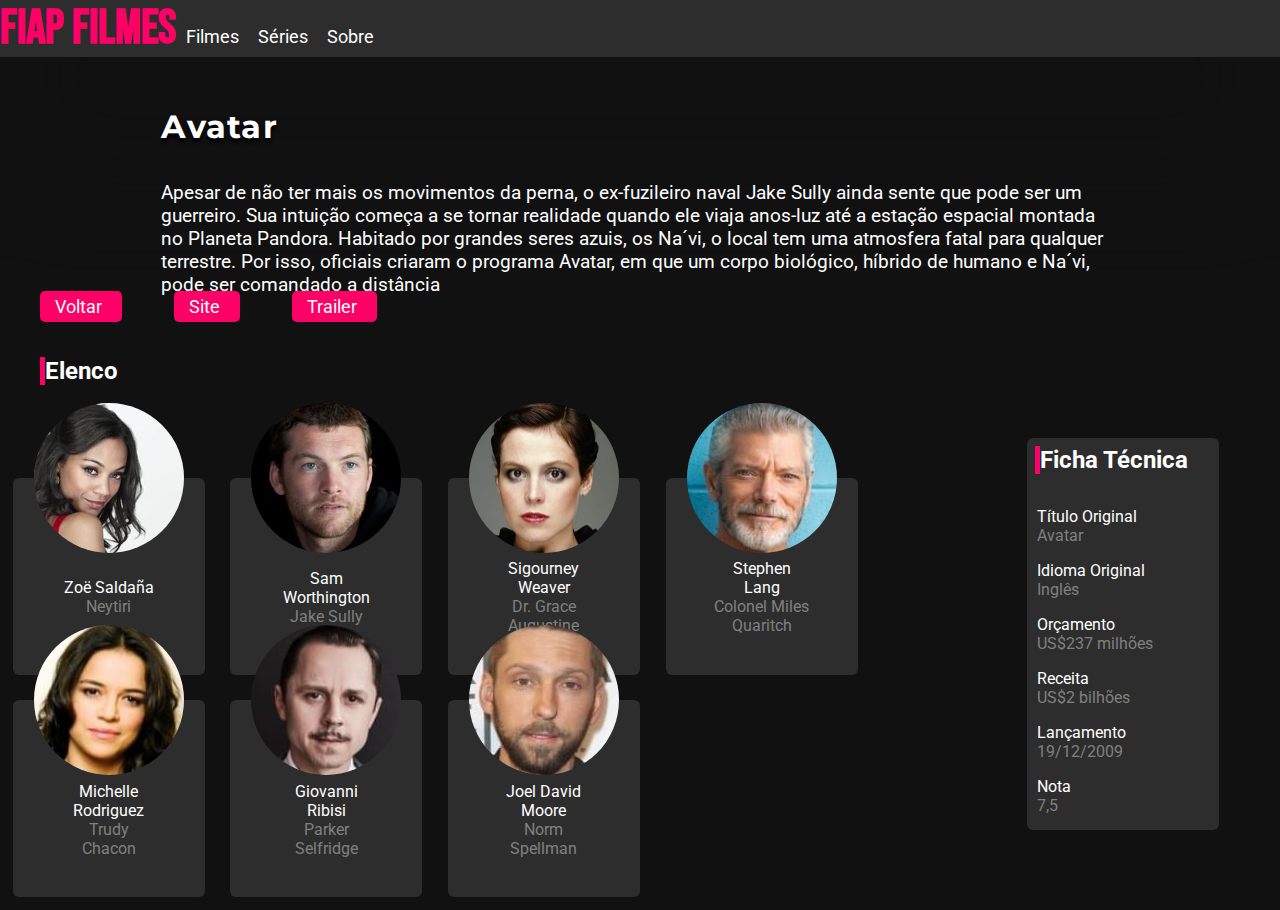
==== index.html @ c51db95d "Add files via upload" ====
<!DOCTYPE html>
<html lang="en">
<head>
    <meta charset="UTF-8">
    <meta http-equiv="X-UA-Compatible" content="IE=edge">
    <meta name="viewport" content="width=device-width, initial-scale=1.0">
    <title>Fiap Filmes</title>
   <link rel="stylesheet" href="styles.css">
   <link href="https://fonts.googleapis.com/icon?family=Material+Icons"
      rel="stylesheet">
</head>
<body>
    <header >
        <h1 id="site">Fiap Filmes</h1>
        <nav>
            <ul>
                <li><a href="">Filmes</a></li>
                <li><a href="">Séries</a></li>
                <li><a href="">Sobre</a></li>
            </ul>
        </nav>

    </header>
    <div id="hero">
        <img src="https://www.themoviedb.org/t/p/w220_and_h330_face/2QlRq0MEx8IEODKNbGZyu3Sz5UV.jpg" alt="">
        <div>
            <p id="titulo">Avatar</p>  
            <p id="descricao">Apesar de não ter mais os movimentos da perna, o ex-fuzileiro naval Jake Sully ainda sente que pode ser um guerreiro. Sua intuição começa a se tornar realidade quando ele viaja anos-luz até a estação espacial montada no Planeta Pandora. Habitado por grandes seres azuis, os Na´vi, o local tem uma atmosfera fatal para qualquer terrestre. Por isso, oficiais criaram o programa Avatar, em que um corpo biológico, híbrido de humano e Na´vi, pode ser comandado a distância </p>  
        </div> 
    </div>
    
    <a class="botao" href="">Voltar</a>
    <a class="botao" href="">Site</a>
    <a class="botao" href="">Trailer</a>
    <h2 >Elenco</h2>
    <div class="detalhes">
        <section class="filmes">
            <div class="card">
                <img src="assets/Zoë Saldaña.jpg" alt="">
                <div class="nome">
                    <p>Zoë Saldaña</p>
                    <p class="personagem">Neytiri</p>   
                </div>  

            </div>
            <div class="card">
                <img src="assets/Sam Worthington.jpg" alt="">
                <div class="nome">
                    <p>Sam Worthington</p>
                    <p class="personagem">Jake Sully</p>   
                </div>        
            </div>
            <div class="card">
                <img src="assets/Sigourney-Weaver.jpg" alt="">
                <div class="nome">
                    <p>Sigourney Weaver</p>
                    <p class="personagem">Dr. Grace Augustine</p>   
                </div>        
            </div> 
            <div class="card">
                <img src="assets/Stephen-Lang.jpg" alt="">
                <div class="nome">
                    <p>Stephen Lang</p>
                    <p class="personagem">Colonel Miles Quaritch</p>   
                </div>        
            </div> 
            <div class="card">
                <img src="assets/Michelle-Rodriguez.jpg" alt="">
                <div class="nome">
                    <p>Michelle Rodriguez</p>
                    <p class="personagem">Trudy Chacon</p>   
                </div>        
            </div> 
            <div class="card">
                <img src="assets/Giovanni-Ribisi.jpg" alt="">
                <div class="nome">
                    <p>Giovanni Ribisi</p>
                    <p class="personagem">Parker Selfridge</p>   
                </div>        
            </div> 
            <div class="card">
                <img src="assets/Joel-David-Moore.jpg" alt="">
                <div class="nome">
                    <p>Joel David Moore</p>
                    <p class="personagem">Norm Spellman</p>   
                </div>        
            </div>
        
    
   
        </section>
        <section class="informacoes">
            <div class="ficha">
                <h2 >Ficha Técnica</h2>
                <div>
                    <p class="top">Título Original</p>
                    <p class="personagem">Avatar</p>  
                    <p class="top">Idioma Original</p>
                    <p class="personagem">Inglês</p> 
                    <p class="top">Orçamento</p>
                    <p class="personagem">US$237 milhões</p> 
                    <p class="top">Receita</p>
                    <p class="personagem">US$2 bilhões</p> 
                    <p class="top">Lançamento</p>
                    <p class="personagem">19/12/2009</p> 
                    <p class="top">Nota</p>
                    <p class="personagem">7,5</p> 
                </div> 
                       
            </div>
        </section>
    </div>


</body>
</html>
---- styles.css ----
@import url('https://fonts.googleapis.com/css2?family=Bebas+Neue&family=Montserrat:wght@700&family=Roboto:wght@400;500&display=swap');

*{
    margin: 0;
    padding: 0;
}
:root{
    --cor-primaria:#F06;
    --cor-texto:#FFF;
    --cor-texto-claro:#808080;
    --bg-padrao: #111;
    --bg-destaque:#2d2d2d;
    --font-padrao:'Roboto', sans-serif;
}

body{
    background-color: var(--bg-padrao);
    font-family: var(--font-padrao);
}
header{
    display: flex;
    background-color: var(--bg-destaque);
}
#site{
    color: var(--cor-primaria);
    text-transform: uppercase;
    font-family: 'Bebas Neue', cursive;
    font-size: 3rem;
}
nav{
    display: flex;
    align-items: flex-end;
}
nav ul{
    display: flex;
    
}
nav li{
    list-style: none;
    margin: 0.6rem;
}
a{
    color: var(--cor-texto);
    font-size: 18px;
    text-decoration: none;
}

#hero{
    height: 100;
    width: 100%;
    position: relative;
    display: flex;
}

#hero::before{
    content: '';
    height: 100%;
    width: 100%;
    background-image: url('https://www.themoviedb.org/t/p/original/o0s4XsEDfDlvit5pDRKjzXR4pp2.jpg');
    position: absolute;
    background-size: cover;
    z-index: -1;
    filter:opacity(0.6);
    box-shadow: inset 0 -100px 100px var(--bg-padrao);
}

#hero #titulo{
    padding-top: 3rem;
    font-family: 'Montserrat';
    font-style: normal;
    font-weight: 700;
    font-size: 2em;
    line-height: 44px;
    letter-spacing: 0.04em;
    color: var(--cor-texto);
    text-shadow: 0px 4px 4px #000;
}
#hero #descricao{
    padding-top: 2rem;
    padding-right: 11rem;
    font-family: var(--font-padrao);
    color: var(--cor-texto);
    font-size: 1.2em;    
}
#hero img{
    border-radius: 10px;
    width: 230px;
    margin: 50px;
}
h2{
    color: var(--cor-texto);
    margin: 40px;
    border-left: var(--cor-primaria) 5px solid;
}
.card{
    display: flex;
    flex-direction: column;
    background-color: var(--bg-destaque);
    width: 12em;
    height: 12em;
    border-radius: 6px;
    padding-bottom: 5px;
    margin: .8rem;
    position: relative;
}


.card .nome{
    margin: 1.3rem 0;
    color: var(--cor-texto);
    position: absolute;
    top: 50%;
    left: 50%;
    transform: translate(-50%,-50%);
    text-align: center;
}
.personagem{
    color: var(--cor-texto-claro);
}
.card p{
    align-items: center;
}

.filmes{
    display: flex;
    flex-wrap: wrap;
    align-items: center;
    padding-top: 40px;

}
.filmes img{
    border-radius: 100%;
    width: 150px;
    height: 150px;
    position: absolute;
    left: 50%;
    transform: translate(-50%,-50%);
}
.botao{
    background-color: var(--cor-primaria);
    padding: 5px 20px 5px 15px;
    border-radius: 5px;
    margin: 0 .5rem 0 2.5rem ;
    transition: box-shadow 0.5s ease-in-out;
    
}
.botao:hover{
    box-shadow: 0 0 10px #FFF;
}
.detalhes{
    display: flex;
}
.ficha{
    display: flex;
    flex-direction: column;
    background-color: var(--bg-destaque);
    width: 12rem;
    height: auto;
    border-radius: 6px;
    padding-bottom: 5px;
    margin: .8rem;
    position: relative;
}
.ficha h2{
    margin:.5rem;
}
.ficha div{
    margin: .6rem;
}

.top{
    color: var(--cor-texto);
    padding-top: 1rem;
}
.informacoes{
    position: relative;
    right: 3rem;
    padding-left: 4rem;
}
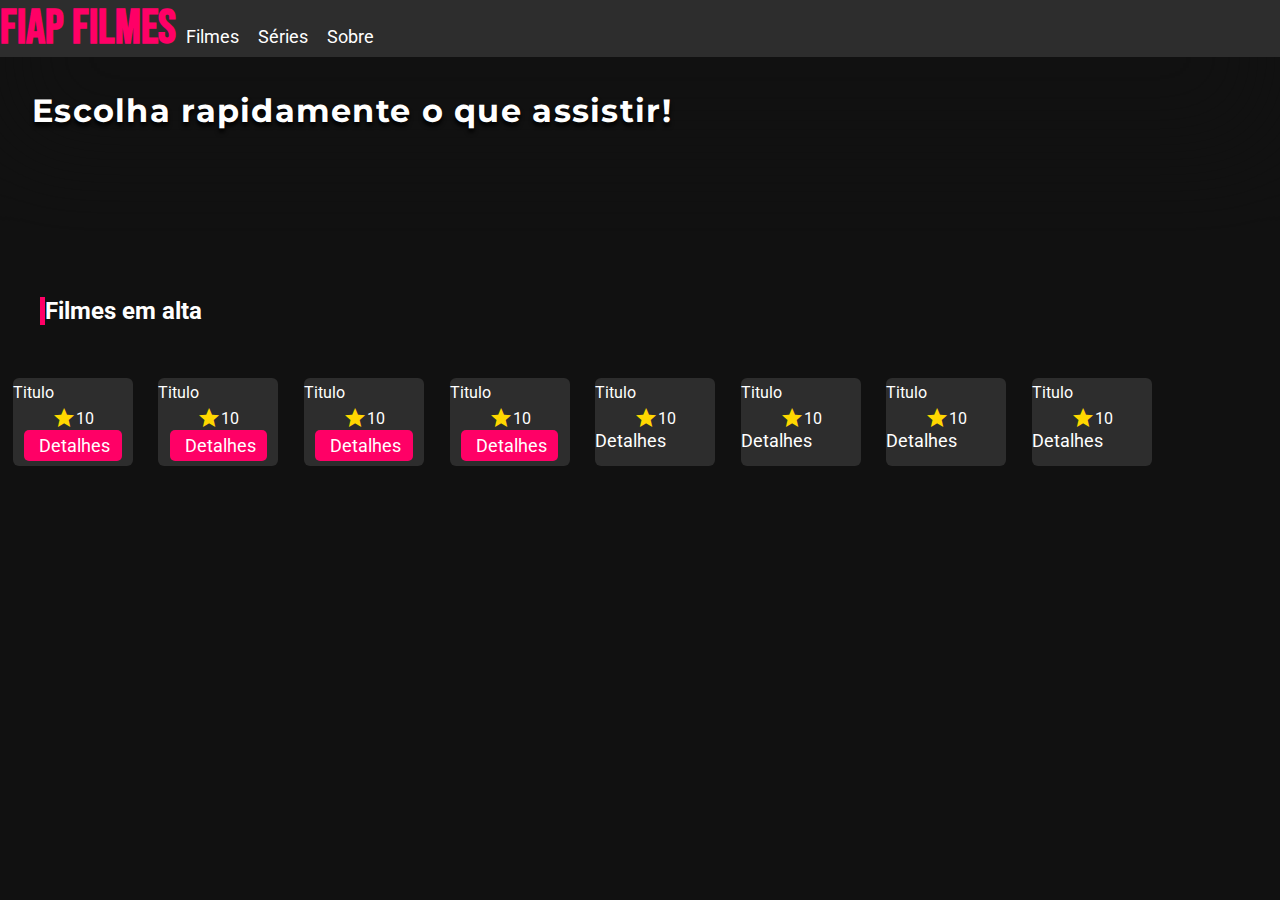
==== commit a3e52b27: "Add sobre e refactor" ====
--- a/index.html
+++ b/index.html
@@ -21,96 +21,88 @@
         </nav>
 
     </header>
-    <div id="hero">
-        <img src="https://www.themoviedb.org/t/p/w220_and_h330_face/2QlRq0MEx8IEODKNbGZyu3Sz5UV.jpg" alt="">
-        <div>
-            <p id="titulo">Avatar</p>  
-            <p id="descricao">Apesar de não ter mais os movimentos da perna, o ex-fuzileiro naval Jake Sully ainda sente que pode ser um guerreiro. Sua intuição começa a se tornar realidade quando ele viaja anos-luz até a estação espacial montada no Planeta Pandora. Habitado por grandes seres azuis, os Na´vi, o local tem uma atmosfera fatal para qualquer terrestre. Por isso, oficiais criaram o programa Avatar, em que um corpo biológico, híbrido de humano e Na´vi, pode ser comandado a distância </p>  
-        </div> 
-    </div>
-    
-    <a class="botao" href="">Voltar</a>
-    <a class="botao" href="">Site</a>
-    <a class="botao" href="">Trailer</a>
-    <h2 >Elenco</h2>
-    <div class="detalhes">
-        <section class="filmes">
-            <div class="card">
-                <img src="assets/Zoë Saldaña.jpg" alt="">
-                <div class="nome">
-                    <p>Zoë Saldaña</p>
-                    <p class="personagem">Neytiri</p>   
-                </div>  
-
-            </div>
-            <div class="card">
-                <img src="assets/Sam Worthington.jpg" alt="">
-                <div class="nome">
-                    <p>Sam Worthington</p>
-                    <p class="personagem">Jake Sully</p>   
-                </div>        
-            </div>
-            <div class="card">
-                <img src="assets/Sigourney-Weaver.jpg" alt="">
-                <div class="nome">
-                    <p>Sigourney Weaver</p>
-                    <p class="personagem">Dr. Grace Augustine</p>   
-                </div>        
-            </div> 
-            <div class="card">
-                <img src="assets/Stephen-Lang.jpg" alt="">
-                <div class="nome">
-                    <p>Stephen Lang</p>
-                    <p class="personagem">Colonel Miles Quaritch</p>   
-                </div>        
-            </div> 
-            <div class="card">
-                <img src="assets/Michelle-Rodriguez.jpg" alt="">
-                <div class="nome">
-                    <p>Michelle Rodriguez</p>
-                    <p class="personagem">Trudy Chacon</p>   
-                </div>        
-            </div> 
-            <div class="card">
-                <img src="assets/Giovanni-Ribisi.jpg" alt="">
-                <div class="nome">
-                    <p>Giovanni Ribisi</p>
-                    <p class="personagem">Parker Selfridge</p>   
-                </div>        
-            </div> 
-            <div class="card">
-                <img src="assets/Joel-David-Moore.jpg" alt="">
-                <div class="nome">
-                    <p>Joel David Moore</p>
-                    <p class="personagem">Norm Spellman</p>   
-                </div>        
-            </div>
-        
-    
-   
-        </section>
-        <section class="informacoes">
-            <div class="ficha">
-                <h2 >Ficha Técnica</h2>
-                <div>
-                    <p class="top">Título Original</p>
-                    <p class="personagem">Avatar</p>  
-                    <p class="top">Idioma Original</p>
-                    <p class="personagem">Inglês</p> 
-                    <p class="top">Orçamento</p>
-                    <p class="personagem">US$237 milhões</p> 
-                    <p class="top">Receita</p>
-                    <p class="personagem">US$2 bilhões</p> 
-                    <p class="top">Lançamento</p>
-                    <p class="personagem">19/12/2009</p> 
-                    <p class="top">Nota</p>
-                    <p class="personagem">7,5</p> 
-                </div> 
-                       
-            </div>
-        </section>
+    <div id="hero-index">
+        <p>Escolha rapidamente o que assistir! </p>
     </div>
 
+    <h2>Filmes em alta</h2>
+<section class="filmes-index">
+    <div class="card-index">
+        <img src="https://www.themoviedb.org/t/p/w94_and_h141_bestv2/ncBNV5G7EBLPK2X6cO55krYrPRw.jpg" alt="">
+        <p>Titulo</p>
+        <div class="nota">
+            <span class="material-icons estrela">
+                star</span>
+               <span>10</span>
+        </div>
+        <a class="botao-index" href="">Detalhes</a>
+    </div>
+    <div class="card-index">
+        <img src="https://www.themoviedb.org/t/p/w94_and_h141_bestv2/ncBNV5G7EBLPK2X6cO55krYrPRw.jpg" alt="">
+        <p>Titulo</p>
+        <div class="nota">
+            <span class="material-icons estrela">
+                star</span>
+               <span>10</span>
+        </div>
+        <a class="botao-index" href="">Detalhes</a>
+    </div>
+    <div class="card-index">
+        <img src="https://www.themoviedb.org/t/p/w94_and_h141_bestv2/ncBNV5G7EBLPK2X6cO55krYrPRw.jpg" alt="">
+        <p>Titulo</p>
+        <div class="nota">
+            <span class="material-icons estrela">
+                star</span>
+               <span>10</span>
+        </div>
+        <a class="botao-index" href="">Detalhes</a>
+    </div>
+    <div class="card-index">
+        <img src="https://www.themoviedb.org/t/p/w94_and_h141_bestv2/ncBNV5G7EBLPK2X6cO55krYrPRw.jpg" alt="">
+        <p>Titulo</p>
+        <div class="nota">
+            <span class="material-icons estrela">
+                star</span>
+               <span>10</span>
+        </div>
+        <a class="botao-index" href="">Detalhes</a>
+    </div><div class="card-index">
+        <img src="https://www.themoviedb.org/t/p/w94_and_h141_bestv2/ncBNV5G7EBLPK2X6cO55krYrPRw.jpg" alt="">
+        <p>Titulo</p>
+        <div class="nota">
+            <span class="material-icons estrela">
+                star</span>
+               <span>10</span>
+        </div>
+        <a class="botão-index" href="">Detalhes</a>
+    </div><div class="card-index">
+        <img src="https://www.themoviedb.org/t/p/w94_and_h141_bestv2/ncBNV5G7EBLPK2X6cO55krYrPRw.jpg" alt="">
+        <p>Titulo</p>
+        <div class="nota">
+            <span class="material-icons estrela">
+                star</span>
+               <span>10</span>
+        </div>
+        <a class="botão-index" href="">Detalhes</a>
+    </div><div class="card-index">
+        <img src="https://www.themoviedb.org/t/p/w94_and_h141_bestv2/ncBNV5G7EBLPK2X6cO55krYrPRw.jpg" alt="">
+        <p>Titulo</p>
+        <div class="nota">
+            <span class="material-icons estrela">
+                star</span>
+               <span>10</span>
+        </div>
+        <a class="botão-index" href="">Detalhes</a>
+    </div><div class="card-index">
+        <img src="https://www.themoviedb.org/t/p/w94_and_h141_bestv2/ncBNV5G7EBLPK2X6cO55krYrPRw.jpg" alt="">
+        <p>Titulo</p>
+        <div class="nota">
+            <span class="material-icons estrela">
+                star</span>
+               <span>10</span>
+        </div>
+        <a class="botão-index" href="">Detalhes</a>
+    </div>
+</section>
 
-</body>
-</html>+</body>--- a/styles.css
+++ b/styles.css
@@ -44,7 +44,35 @@
     font-size: 18px;
     text-decoration: none;
 }
-
+#hero-index{
+    height: 12.5rem;
+    width: 100%;
+    position: relative;
+}
+
+#hero-index::before{
+    content: '';
+    height: 100%;
+    width: 100%;
+    background-image: url('https://www.themoviedb.org/t/p/original/725WE0Qb1BbUF7aGvjiQqzzffpg.jpg');
+    position: absolute;
+    background-size: cover;
+    z-index: -1;
+    filter:opacity(0.6);
+    box-shadow: inset 0 -100px 100px var(--bg-padrao);
+}
+
+#hero-index p{
+    padding: 2rem;
+    font-family: 'Montserrat';
+    font-style: normal;
+    font-weight: 700;
+    font-size: 2em;
+    line-height: 44px;
+    letter-spacing: 0.04em;
+    color: var(--cor-texto);
+    text-shadow: 0px 4px 4px #000;
+}
 #hero{
     height: 100;
     width: 100%;
@@ -92,6 +120,33 @@
     margin: 40px;
     border-left: var(--cor-primaria) 5px solid;
 }
+.card-index{
+    display: flex;
+    flex-direction: column;
+    background-color: var(--bg-destaque);
+    width: 120px;
+    border-radius: 6px;
+    padding-bottom: 5px;
+    margin: .8rem;
+}
+.card-index img{
+    border-radius: 6px;
+    width: 120px;
+}
+
+.card-index p{
+    margin: .3rem 0;
+    color: var(--cor-texto);
+}
+.card-index .nota{
+    display: flex;
+    align-items: center;
+    color: var(--cor-texto);
+    justify-content: center;
+}
+.card-index .estrela{
+    color: gold;
+}
 .card{
     display: flex;
     flex-direction: column;
@@ -120,7 +175,10 @@
 .card p{
     align-items: center;
 }
-
+.filmes-index{
+    display: flex;
+    flex-wrap: wrap;
+}
 .filmes{
     display: flex;
     flex-wrap: wrap;
@@ -135,6 +193,16 @@
     position: absolute;
     left: 50%;
     transform: translate(-50%,-50%);
+}
+.botao-index{
+    background-color: var(--cor-primaria);
+    padding: 5px 20px 5px 15px;
+    border-radius: 5px;
+    margin: 0 0.7rem;
+    transition: box-shadow 0.5s ease-in-out;
+}
+.botao-index:hover{
+    box-shadow: 0 0 10px #FFF;
 }
 .botao{
     background-color: var(--cor-primaria);
@@ -179,4 +247,3 @@
 }
 
 
-
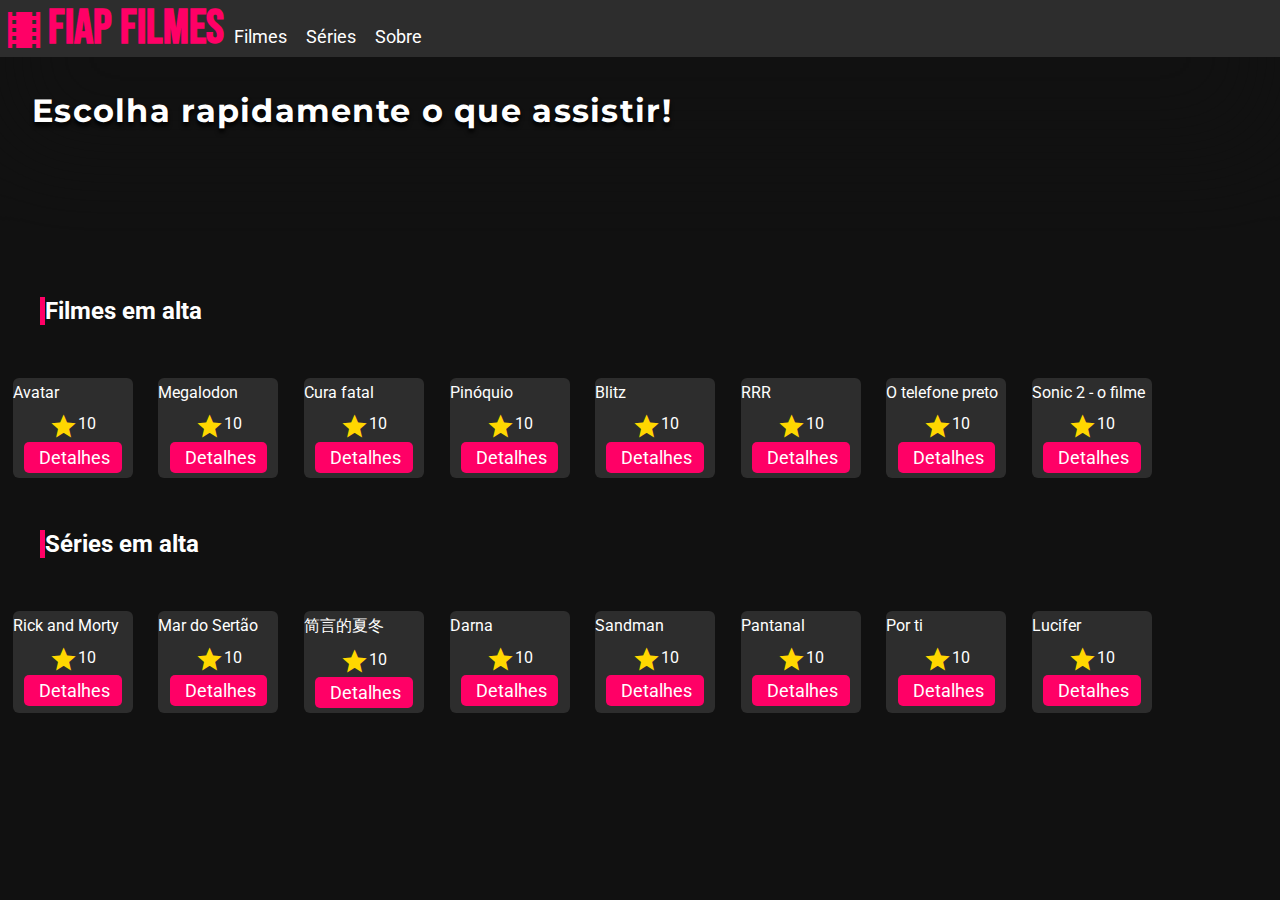
==== commit b148834e: "Update index.html" ====
--- a/index.html
+++ b/index.html
@@ -11,10 +11,13 @@
 </head>
 <body>
     <header >
+        <span class="material-icons">
+            theaters
+            </span>
         <h1 id="site">Fiap Filmes</h1>
         <nav>
             <ul>
-                <li><a href="">Filmes</a></li>
+                <li><a click()="" href="">Filmes</a></li>
                 <li><a href="">Séries</a></li>
                 <li><a href="">Sobre</a></li>
             </ul>
@@ -28,8 +31,8 @@
     <h2>Filmes em alta</h2>
 <section class="filmes-index">
     <div class="card-index">
-        <img src="https://www.themoviedb.org/t/p/w94_and_h141_bestv2/ncBNV5G7EBLPK2X6cO55krYrPRw.jpg" alt="">
-        <p>Titulo</p>
+        <img src="https://www.themoviedb.org/t/p/w94_and_h141_bestv2/2QlRq0MEx8IEODKNbGZyu3Sz5UV.jpg" alt="">
+        <p>Avatar</p>
         <div class="nota">
             <span class="material-icons estrela">
                 star</span>
@@ -38,8 +41,8 @@
         <a class="botao-index" href="">Detalhes</a>
     </div>
     <div class="card-index">
-        <img src="https://www.themoviedb.org/t/p/w94_and_h141_bestv2/ncBNV5G7EBLPK2X6cO55krYrPRw.jpg" alt="">
-        <p>Titulo</p>
+        <img src="https://www.themoviedb.org/t/p/w220_and_h330_face/hES2eVAbVt08JJTqgu3jmI34Yxx.jpg" alt="">
+        <p>Megalodon</p>
         <div class="nota">
             <span class="material-icons estrela">
                 star</span>
@@ -48,8 +51,8 @@
         <a class="botao-index" href="">Detalhes</a>
     </div>
     <div class="card-index">
-        <img src="https://www.themoviedb.org/t/p/w94_and_h141_bestv2/ncBNV5G7EBLPK2X6cO55krYrPRw.jpg" alt="">
-        <p>Titulo</p>
+        <img src="https://www.themoviedb.org/t/p/w220_and_h330_face/yPuyVIbMuz4V9CHIvuLy6IzPjby.jpg" alt="">
+        <p>Cura fatal</p>
         <div class="nota">
             <span class="material-icons estrela">
                 star</span>
@@ -58,51 +61,138 @@
         <a class="botao-index" href="">Detalhes</a>
     </div>
     <div class="card-index">
-        <img src="https://www.themoviedb.org/t/p/w94_and_h141_bestv2/ncBNV5G7EBLPK2X6cO55krYrPRw.jpg" alt="">
-        <p>Titulo</p>
+        <img src="https://www.themoviedb.org/t/p/w220_and_h330_face/hVPMjz4GXxxS4dMcaxTComi3KzR.jpg" alt="">
+        <p>Pinóquio</p>
         <div class="nota">
             <span class="material-icons estrela">
                 star</span>
                <span>10</span>
         </div>
         <a class="botao-index" href="">Detalhes</a>
-    </div><div class="card-index">
-        <img src="https://www.themoviedb.org/t/p/w94_and_h141_bestv2/ncBNV5G7EBLPK2X6cO55krYrPRw.jpg" alt="">
-        <p>Titulo</p>
+    </div>
+    <div class="card-index">
+        <img src="https://www.themoviedb.org/t/p/w220_and_h330_face/qjqmhhc7uLub22mhu4V6DjOBwXM.jpg" alt="">
+        <p>Blitz</p>
         <div class="nota">
             <span class="material-icons estrela">
                 star</span>
                <span>10</span>
         </div>
-        <a class="botão-index" href="">Detalhes</a>
-    </div><div class="card-index">
-        <img src="https://www.themoviedb.org/t/p/w94_and_h141_bestv2/ncBNV5G7EBLPK2X6cO55krYrPRw.jpg" alt="">
-        <p>Titulo</p>
+        <a class="botao-index" href="">Detalhes</a>
+    </div>
+    <div class="card-index">
+        <img src="https://www.themoviedb.org/t/p/w220_and_h330_face/d0W61w08KPAxO63uuM0Xspxb27l.jpg" alt="">
+        <p>RRR</p>
         <div class="nota">
             <span class="material-icons estrela">
                 star</span>
                <span>10</span>
         </div>
-        <a class="botão-index" href="">Detalhes</a>
-    </div><div class="card-index">
-        <img src="https://www.themoviedb.org/t/p/w94_and_h141_bestv2/ncBNV5G7EBLPK2X6cO55krYrPRw.jpg" alt="">
-        <p>Titulo</p>
+        <a class="botao-index" href="">Detalhes</a>
+    </div>
+    <div class="card-index">
+        <img src="https://www.themoviedb.org/t/p/w220_and_h330_face/yw6H4C64tjBWlyKFG1pzmq5zOQh.jpg" alt="">
+        <p>O telefone preto</p>
         <div class="nota">
             <span class="material-icons estrela">
                 star</span>
                <span>10</span>
         </div>
-        <a class="botão-index" href="">Detalhes</a>
-    </div><div class="card-index">
-        <img src="https://www.themoviedb.org/t/p/w94_and_h141_bestv2/ncBNV5G7EBLPK2X6cO55krYrPRw.jpg" alt="">
-        <p>Titulo</p>
+        <a class="botao-index" href="">Detalhes</a>
+    </div>
+    <div class="card-index">
+        <img src="https://www.themoviedb.org/t/p/w220_and_h330_face/f4SvCKIUrC2cDR7Xo4k1kaGAqQ2.jpg" alt="">
+        <p>Sonic 2 - o filme</p>
         <div class="nota">
             <span class="material-icons estrela">
                 star</span>
                <span>10</span>
         </div>
-        <a class="botão-index" href="">Detalhes</a>
+        <a class="botao-index" href="">Detalhes</a>
+    </div>
+</section>
+<h2>Séries em alta</h2>
+<section class="filmes-index">
+    <div class="card-index">
+        <img src="https://www.themoviedb.org/t/p/w220_and_h330_face/8kOWDBK6XlPUzckuHDo3wwVRFwt.jpg" alt="">
+        <p>Rick and Morty</p>
+        <div class="nota">
+            <span class="material-icons estrela">
+                star</span>
+               <span>10</span>
+        </div>
+        <a class="botao-index" href="">Detalhes</a>
+    </div>
+    <div class="card-index">
+        <img src="https://www.themoviedb.org/t/p/w220_and_h330_face/ixgnqO8xhFMb1zr8RRFsyeZ9CdD.jpg" alt="">
+        <p>Mar do Sertão</p>
+        <div class="nota">
+            <span class="material-icons estrela">
+                star</span>
+               <span>10</span>
+        </div>
+        <a class="botao-index" href="">Detalhes</a>
+    </div>
+    <div class="card-index">
+        <img src="https://www.themoviedb.org/t/p/w220_and_h330_face/74Z6Ka23i1lKd4ytqXY1nzqVBz.jpg" alt="">
+        <p>简言的夏冬</p>
+        <div class="nota">
+            <span class="material-icons estrela">
+                star</span>
+               <span>10</span>
+        </div>
+        <a class="botao-index" href="">Detalhes</a>
+    </div>
+    <div class="card-index">
+        <img src="https://www.themoviedb.org/t/p/w220_and_h330_face/tYJpx8SQRDZtqFYu9MZ6RtktPAe.jpg" alt="">
+        <p>Darna</p>
+        <div class="nota">
+            <span class="material-icons estrela">
+                star</span>
+               <span>10</span>
+        </div>
+        <a class="botao-index" href="">Detalhes</a>
+    </div>
+    <div class="card-index">
+        <img src="https://www.themoviedb.org/t/p/w220_and_h330_face/q54qEgagGOYCq5D1903eBVMNkbo.jpg" alt="">
+        <p>Sandman</p>
+        <div class="nota">
+            <span class="material-icons estrela">
+                star</span>
+               <span>10</span>
+        </div>
+        <a class="botao-index" href="">Detalhes</a>
+    </div>
+    <div class="card-index">
+        <img src="https://www.themoviedb.org/t/p/w220_and_h330_face/aJEkzF3Tw5ipWlKLRPL6eqboSdV.jpg" alt="">
+        <p>Pantanal</p>
+        <div class="nota">
+            <span class="material-icons estrela">
+                star</span>
+               <span>10</span>
+        </div>
+        <a class="botao-index" href="">Detalhes</a>
+    </div>
+    <div class="card-index">
+        <img src="https://www.themoviedb.org/t/p/w220_and_h330_face/7GmlOYoR2GNiBRFs47azHIcqncR.jpg" alt="">
+        <p>Por ti</p>
+        <div class="nota">
+            <span class="material-icons estrela">
+                star</span>
+               <span>10</span>
+        </div>
+        <a class="botao-index" href="">Detalhes</a>
+    </div>
+    <div class="card-index">
+        <img src="https://www.themoviedb.org/t/p/w220_and_h330_face/hdKxcoV5CFc3sGOmbGXDXbx1cTZ.jpg" alt="">
+        <p>Lucifer</p>
+        <div class="nota">
+            <span class="material-icons estrela">
+                star</span>
+               <span>10</span>
+        </div>
+        <a class="botao-index" href="">Detalhes</a>
     </div>
 </section>
 
-</body>+</body>
--- a/styles.css
+++ b/styles.css
@@ -146,6 +146,7 @@
 }
 .card-index .estrela{
     color: gold;
+    font-size: 1.8rem !important;
 }
 .card{
     display: flex;
@@ -246,4 +247,15 @@
     padding-left: 4rem;
 }
 
-
+.material-icons{
+    color: var(--cor-primaria);
+    padding-top: .4rem;
+    font-size: 3rem !important;
+}
+.botao .material-icons{
+    color: var(--cor-texto);
+    padding-right: .5rem;
+    font-size: 1.5rem !important;
+}
+
+
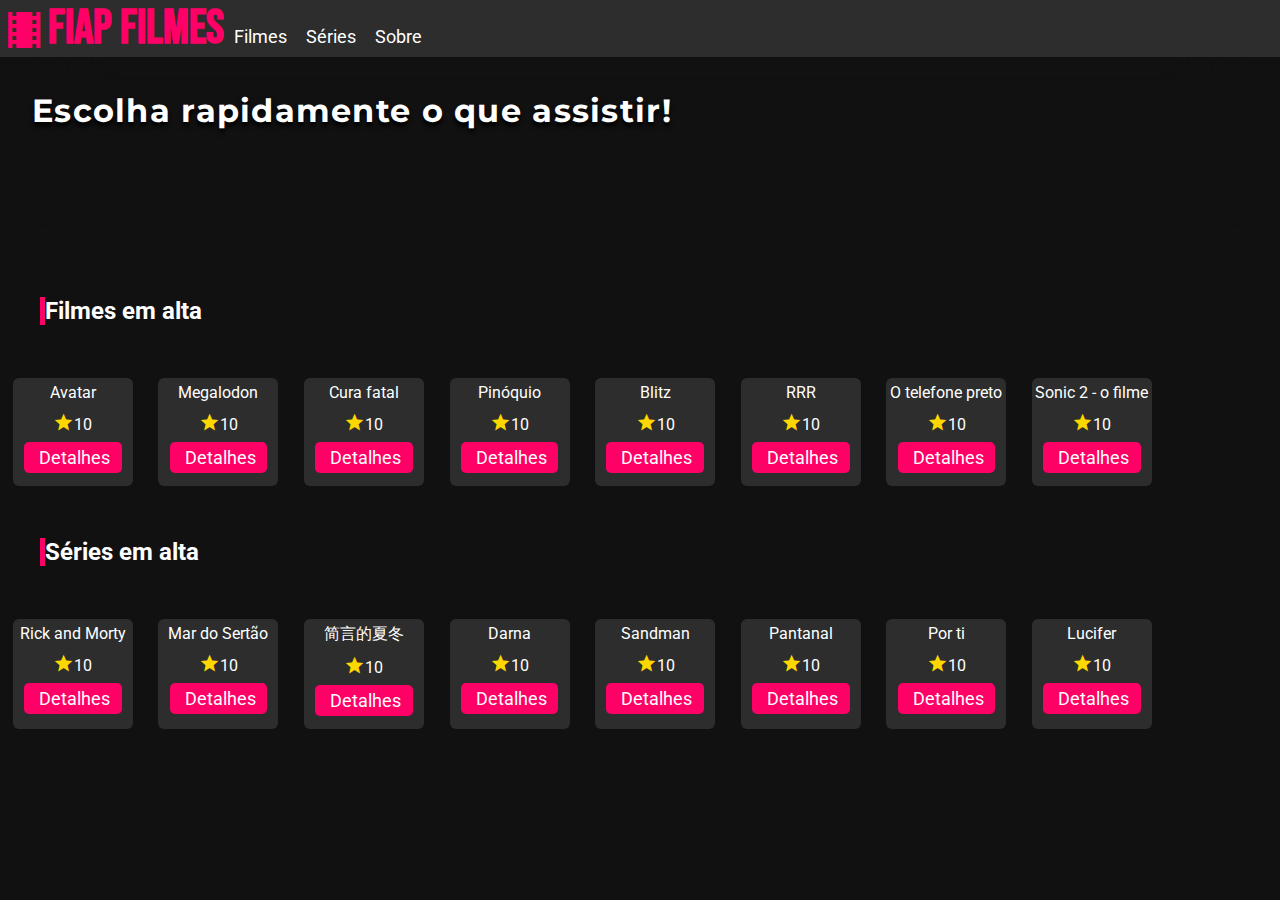
==== commit e5f7c2cc: "Update index.html" ====
--- a/index.html
+++ b/index.html
@@ -1,198 +1,239 @@
 <!DOCTYPE html>
 <html lang="en">
-<head>
-    <meta charset="UTF-8">
-    <meta http-equiv="X-UA-Compatible" content="IE=edge">
-    <meta name="viewport" content="width=device-width, initial-scale=1.0">
+  <head>
+    <meta charset="UTF-8" />
+    <meta http-equiv="X-UA-Compatible" content="IE=edge" />
+    <meta name="viewport" content="width=device-width, initial-scale=1.0" />
     <title>Fiap Filmes</title>
-   <link rel="stylesheet" href="styles.css">
-   <link href="https://fonts.googleapis.com/icon?family=Material+Icons"
-      rel="stylesheet">
-</head>
-<body>
-    <header >
-        <span class="material-icons">
-            theaters
-            </span>
-        <h1 id="site">Fiap Filmes</h1>
-        <nav>
-            <ul>
-                <li><a click()="" href="">Filmes</a></li>
-                <li><a href="">Séries</a></li>
-                <li><a href="">Sobre</a></li>
-            </ul>
-        </nav>
-
+    <link rel="stylesheet" href="styles.css" />
+    <link
+      href="https://fonts.googleapis.com/icon?family=Material+Icons"
+      rel="stylesheet"
+    />
+  </head>
+  <body>
+    <header>
+      <span class="material-icons"> theaters </span>
+      <h1 id="site">Fiap Filmes</h1>
+      <nav>
+        <ul>
+          <li>
+            <a href="http://127.0.0.1:5500/FilmesWeb-main/index.html">Filmes</a>
+          </li>
+          <li>
+            <a href="http://127.0.0.1:5500/FilmesWeb-main/index.html">Séries</a>
+          </li>
+          <li>
+            <a href="http://127.0.0.1:5500/FilmesWeb-main/sobre.html">Sobre</a>
+          </li>
+        </ul>
+      </nav>
     </header>
     <div id="hero-index">
-        <p>Escolha rapidamente o que assistir! </p>
+      <p>Escolha rapidamente o que assistir!</p>
     </div>
 
     <h2>Filmes em alta</h2>
-<section class="filmes-index">
-    <div class="card-index">
-        <img src="https://www.themoviedb.org/t/p/w94_and_h141_bestv2/2QlRq0MEx8IEODKNbGZyu3Sz5UV.jpg" alt="">
+    <section class="filmes-index">
+      <div class="card-index">
+        <img
+          src="https://www.themoviedb.org/t/p/w94_and_h141_bestv2/2QlRq0MEx8IEODKNbGZyu3Sz5UV.jpg"
+          alt=""
+        />
         <p>Avatar</p>
         <div class="nota">
-            <span class="material-icons estrela">
-                star</span>
-               <span>10</span>
-        </div>
-        <a class="botao-index" href="">Detalhes</a>
-    </div>
-    <div class="card-index">
-        <img src="https://www.themoviedb.org/t/p/w220_and_h330_face/hES2eVAbVt08JJTqgu3jmI34Yxx.jpg" alt="">
+          <span class="material-icons estrela"> star</span>
+          <span>10</span>
+        </div>
+        <a
+          class="botao-index"
+          href="http://127.0.0.1:5500/FilmesWeb-main/detalhes.html"
+          >Detalhes</a
+        >
+      </div>
+      <div class="card-index">
+        <img
+          src="https://www.themoviedb.org/t/p/w220_and_h330_face/hES2eVAbVt08JJTqgu3jmI34Yxx.jpg"
+          alt=""
+        />
         <p>Megalodon</p>
         <div class="nota">
-            <span class="material-icons estrela">
-                star</span>
-               <span>10</span>
-        </div>
-        <a class="botao-index" href="">Detalhes</a>
-    </div>
-    <div class="card-index">
-        <img src="https://www.themoviedb.org/t/p/w220_and_h330_face/yPuyVIbMuz4V9CHIvuLy6IzPjby.jpg" alt="">
+          <span class="material-icons estrela"> star</span>
+          <span>10</span>
+        </div>
+        <a class="botao-index" href="">Detalhes</a>
+      </div>
+      <div class="card-index">
+        <img
+          src="https://www.themoviedb.org/t/p/w220_and_h330_face/yPuyVIbMuz4V9CHIvuLy6IzPjby.jpg"
+          alt=""
+        />
         <p>Cura fatal</p>
         <div class="nota">
-            <span class="material-icons estrela">
-                star</span>
-               <span>10</span>
-        </div>
-        <a class="botao-index" href="">Detalhes</a>
-    </div>
-    <div class="card-index">
-        <img src="https://www.themoviedb.org/t/p/w220_and_h330_face/hVPMjz4GXxxS4dMcaxTComi3KzR.jpg" alt="">
+          <span class="material-icons estrela"> star</span>
+          <span>10</span>
+        </div>
+        <a class="botao-index" href="">Detalhes</a>
+      </div>
+      <div class="card-index">
+        <img
+          src="https://www.themoviedb.org/t/p/w220_and_h330_face/hVPMjz4GXxxS4dMcaxTComi3KzR.jpg"
+          alt=""
+        />
         <p>Pinóquio</p>
         <div class="nota">
-            <span class="material-icons estrela">
-                star</span>
-               <span>10</span>
-        </div>
-        <a class="botao-index" href="">Detalhes</a>
-    </div>
-    <div class="card-index">
-        <img src="https://www.themoviedb.org/t/p/w220_and_h330_face/qjqmhhc7uLub22mhu4V6DjOBwXM.jpg" alt="">
+          <span class="material-icons estrela"> star</span>
+          <span>10</span>
+        </div>
+        <a class="botao-index" href="">Detalhes</a>
+      </div>
+      <div class="card-index">
+        <img
+          src="https://www.themoviedb.org/t/p/w220_and_h330_face/qjqmhhc7uLub22mhu4V6DjOBwXM.jpg"
+          alt=""
+        />
         <p>Blitz</p>
         <div class="nota">
-            <span class="material-icons estrela">
-                star</span>
-               <span>10</span>
-        </div>
-        <a class="botao-index" href="">Detalhes</a>
-    </div>
-    <div class="card-index">
-        <img src="https://www.themoviedb.org/t/p/w220_and_h330_face/d0W61w08KPAxO63uuM0Xspxb27l.jpg" alt="">
+          <span class="material-icons estrela"> star</span>
+          <span>10</span>
+        </div>
+        <a class="botao-index" href="">Detalhes</a>
+      </div>
+      <div class="card-index">
+        <img
+          src="https://www.themoviedb.org/t/p/w220_and_h330_face/d0W61w08KPAxO63uuM0Xspxb27l.jpg"
+          alt=""
+        />
         <p>RRR</p>
         <div class="nota">
-            <span class="material-icons estrela">
-                star</span>
-               <span>10</span>
-        </div>
-        <a class="botao-index" href="">Detalhes</a>
-    </div>
-    <div class="card-index">
-        <img src="https://www.themoviedb.org/t/p/w220_and_h330_face/yw6H4C64tjBWlyKFG1pzmq5zOQh.jpg" alt="">
+          <span class="material-icons estrela"> star</span>
+          <span>10</span>
+        </div>
+        <a class="botao-index" href="">Detalhes</a>
+      </div>
+      <div class="card-index">
+        <img
+          src="https://www.themoviedb.org/t/p/w220_and_h330_face/yw6H4C64tjBWlyKFG1pzmq5zOQh.jpg"
+          alt=""
+        />
         <p>O telefone preto</p>
         <div class="nota">
-            <span class="material-icons estrela">
-                star</span>
-               <span>10</span>
-        </div>
-        <a class="botao-index" href="">Detalhes</a>
-    </div>
-    <div class="card-index">
-        <img src="https://www.themoviedb.org/t/p/w220_and_h330_face/f4SvCKIUrC2cDR7Xo4k1kaGAqQ2.jpg" alt="">
+          <span class="material-icons estrela"> star</span>
+          <span>10</span>
+        </div>
+        <a class="botao-index" href="">Detalhes</a>
+      </div>
+      <div class="card-index">
+        <img
+          src="https://www.themoviedb.org/t/p/w220_and_h330_face/f4SvCKIUrC2cDR7Xo4k1kaGAqQ2.jpg"
+          alt=""
+        />
         <p>Sonic 2 - o filme</p>
         <div class="nota">
-            <span class="material-icons estrela">
-                star</span>
-               <span>10</span>
-        </div>
-        <a class="botao-index" href="">Detalhes</a>
-    </div>
-</section>
-<h2>Séries em alta</h2>
-<section class="filmes-index">
-    <div class="card-index">
-        <img src="https://www.themoviedb.org/t/p/w220_and_h330_face/8kOWDBK6XlPUzckuHDo3wwVRFwt.jpg" alt="">
+          <span class="material-icons estrela"> star</span>
+          <span>10</span>
+        </div>
+        <a class="botao-index" href="">Detalhes</a>
+      </div>
+    </section>
+    <h2>Séries em alta</h2>
+    <section class="filmes-index">
+      <div class="card-index">
+        <img
+          src="https://www.themoviedb.org/t/p/w220_and_h330_face/8kOWDBK6XlPUzckuHDo3wwVRFwt.jpg"
+          alt=""
+        />
         <p>Rick and Morty</p>
         <div class="nota">
-            <span class="material-icons estrela">
-                star</span>
-               <span>10</span>
-        </div>
-        <a class="botao-index" href="">Detalhes</a>
-    </div>
-    <div class="card-index">
-        <img src="https://www.themoviedb.org/t/p/w220_and_h330_face/ixgnqO8xhFMb1zr8RRFsyeZ9CdD.jpg" alt="">
+          <span class="material-icons estrela"> star</span>
+          <span>10</span>
+        </div>
+        <a class="botao-index" href="">Detalhes</a>
+      </div>
+      <div class="card-index">
+        <img
+          src="https://www.themoviedb.org/t/p/w220_and_h330_face/ixgnqO8xhFMb1zr8RRFsyeZ9CdD.jpg"
+          alt=""
+        />
         <p>Mar do Sertão</p>
         <div class="nota">
-            <span class="material-icons estrela">
-                star</span>
-               <span>10</span>
-        </div>
-        <a class="botao-index" href="">Detalhes</a>
-    </div>
-    <div class="card-index">
-        <img src="https://www.themoviedb.org/t/p/w220_and_h330_face/74Z6Ka23i1lKd4ytqXY1nzqVBz.jpg" alt="">
+          <span class="material-icons estrela"> star</span>
+          <span>10</span>
+        </div>
+        <a class="botao-index" href="">Detalhes</a>
+      </div>
+      <div class="card-index">
+        <img
+          src="https://www.themoviedb.org/t/p/w220_and_h330_face/74Z6Ka23i1lKd4ytqXY1nzqVBz.jpg"
+          alt=""
+        />
         <p>简言的夏冬</p>
         <div class="nota">
-            <span class="material-icons estrela">
-                star</span>
-               <span>10</span>
-        </div>
-        <a class="botao-index" href="">Detalhes</a>
-    </div>
-    <div class="card-index">
-        <img src="https://www.themoviedb.org/t/p/w220_and_h330_face/tYJpx8SQRDZtqFYu9MZ6RtktPAe.jpg" alt="">
+          <span class="material-icons estrela"> star</span>
+          <span>10</span>
+        </div>
+        <a class="botao-index" href="">Detalhes</a>
+      </div>
+      <div class="card-index">
+        <img
+          src="https://www.themoviedb.org/t/p/w220_and_h330_face/tYJpx8SQRDZtqFYu9MZ6RtktPAe.jpg"
+          alt=""
+        />
         <p>Darna</p>
         <div class="nota">
-            <span class="material-icons estrela">
-                star</span>
-               <span>10</span>
-        </div>
-        <a class="botao-index" href="">Detalhes</a>
-    </div>
-    <div class="card-index">
-        <img src="https://www.themoviedb.org/t/p/w220_and_h330_face/q54qEgagGOYCq5D1903eBVMNkbo.jpg" alt="">
+          <span class="material-icons estrela"> star</span>
+          <span>10</span>
+        </div>
+        <a class="botao-index" href="">Detalhes</a>
+      </div>
+      <div class="card-index">
+        <img
+          src="https://www.themoviedb.org/t/p/w220_and_h330_face/q54qEgagGOYCq5D1903eBVMNkbo.jpg"
+          alt=""
+        />
         <p>Sandman</p>
         <div class="nota">
-            <span class="material-icons estrela">
-                star</span>
-               <span>10</span>
-        </div>
-        <a class="botao-index" href="">Detalhes</a>
-    </div>
-    <div class="card-index">
-        <img src="https://www.themoviedb.org/t/p/w220_and_h330_face/aJEkzF3Tw5ipWlKLRPL6eqboSdV.jpg" alt="">
+          <span class="material-icons estrela"> star</span>
+          <span>10</span>
+        </div>
+        <a class="botao-index" href="">Detalhes</a>
+      </div>
+      <div class="card-index">
+        <img
+          src="https://www.themoviedb.org/t/p/w220_and_h330_face/aJEkzF3Tw5ipWlKLRPL6eqboSdV.jpg"
+          alt=""
+        />
         <p>Pantanal</p>
         <div class="nota">
-            <span class="material-icons estrela">
-                star</span>
-               <span>10</span>
-        </div>
-        <a class="botao-index" href="">Detalhes</a>
-    </div>
-    <div class="card-index">
-        <img src="https://www.themoviedb.org/t/p/w220_and_h330_face/7GmlOYoR2GNiBRFs47azHIcqncR.jpg" alt="">
+          <span class="material-icons estrela"> star</span>
+          <span>10</span>
+        </div>
+        <a class="botao-index" href="">Detalhes</a>
+      </div>
+      <div class="card-index">
+        <img
+          src="https://www.themoviedb.org/t/p/w220_and_h330_face/7GmlOYoR2GNiBRFs47azHIcqncR.jpg"
+          alt=""
+        />
         <p>Por ti</p>
         <div class="nota">
-            <span class="material-icons estrela">
-                star</span>
-               <span>10</span>
-        </div>
-        <a class="botao-index" href="">Detalhes</a>
-    </div>
-    <div class="card-index">
-        <img src="https://www.themoviedb.org/t/p/w220_and_h330_face/hdKxcoV5CFc3sGOmbGXDXbx1cTZ.jpg" alt="">
+          <span class="material-icons estrela"> star</span>
+          <span>10</span>
+        </div>
+        <a class="botao-index" href="">Detalhes</a>
+      </div>
+      <div class="card-index">
+        <img
+          src="https://www.themoviedb.org/t/p/w220_and_h330_face/hdKxcoV5CFc3sGOmbGXDXbx1cTZ.jpg"
+          alt=""
+        />
         <p>Lucifer</p>
         <div class="nota">
-            <span class="material-icons estrela">
-                star</span>
-               <span>10</span>
-        </div>
-        <a class="botao-index" href="">Detalhes</a>
-    </div>
-</section>
-
-</body>
+          <span class="material-icons estrela"> star</span>
+          <span>10</span>
+        </div>
+        <a class="botao-index" href="">Detalhes</a>
+      </div>
+    </section>
+  </body>
+</html>
--- a/styles.css
+++ b/styles.css
@@ -137,16 +137,18 @@
 .card-index p{
     margin: .3rem 0;
     color: var(--cor-texto);
+    text-align: center;
 }
 .card-index .nota{
     display: flex;
     align-items: center;
     color: var(--cor-texto);
     justify-content: center;
+    align-items: flex-end;
 }
 .card-index .estrela{
     color: gold;
-    font-size: 1.8rem !important;
+    font-size: 1.3rem !important;
 }
 .card{
     display: flex;
@@ -156,7 +158,8 @@
     height: 12em;
     border-radius: 6px;
     padding-bottom: 5px;
-    margin: .8rem;
+    margin-left: .8rem;
+    margin-top: 4rem;
     position: relative;
 }
 
@@ -184,7 +187,6 @@
     display: flex;
     flex-wrap: wrap;
     align-items: center;
-    padding-top: 40px;
 
 }
 .filmes img{
@@ -199,7 +201,7 @@
     background-color: var(--cor-primaria);
     padding: 5px 20px 5px 15px;
     border-radius: 5px;
-    margin: 0 0.7rem;
+    margin: 0.5rem 0.7rem;
     transition: box-shadow 0.5s ease-in-out;
 }
 .botao-index:hover{
@@ -256,6 +258,10 @@
     color: var(--cor-texto);
     padding-right: .5rem;
     font-size: 1.5rem !important;
-}
-
-
+    vertical-align: sub;
+}
+.tudo{
+    display: -webkit-inline-flex;
+}
+
+
